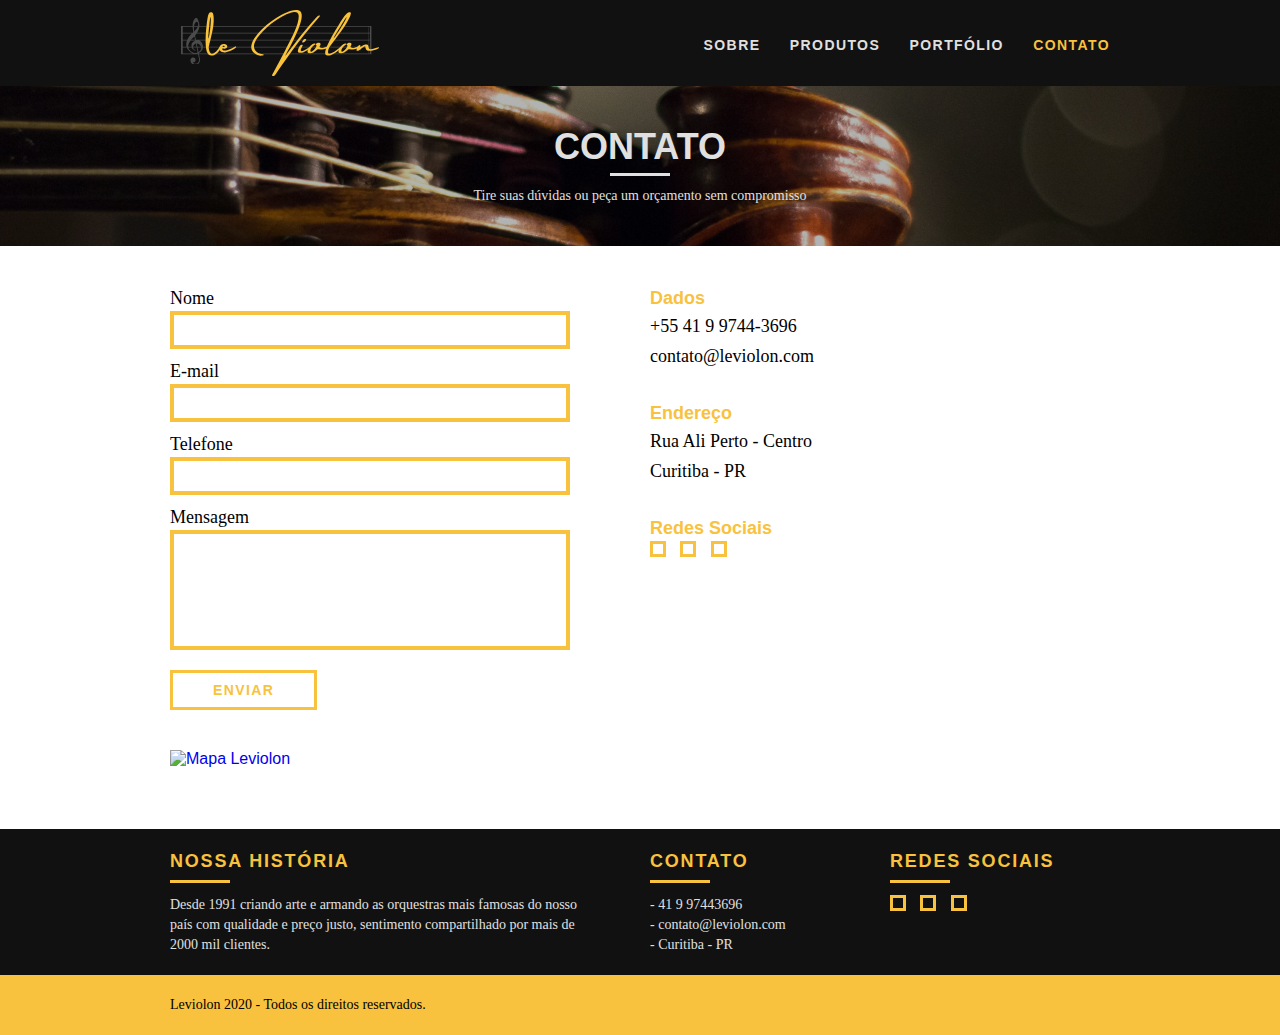
==== web/contato.html @ 77a709c8 "conclusão das páginas normais" ====
<!DOCTYPE html>
<html lang="pt-br">
  <head>
    <meta charset="UTF-8" />
    <meta name="viewport" content="width=device-width, initial-scale=1.0" />

    <title>Le Violon | Contato</title>

    <link rel="stylesheet" href="assets/css/normalize.css" />
    <link rel="stylesheet" href="assets/css/reset.css" />
    <link rel="stylesheet" href="assets/css/grid.css" />
    <link rel="stylesheet" href="assets/css/styles.css" />
    <link rel="stylesheet" href="assets/css/contato.css" />
  </head>
  <body>
    <header class="header">
      <div class="container">
        <a href="index.html" class="grid-4">
          <img src="assets/img/logo2.svg" alt="LeViolon" />
        </a>
        <nav class="header_menu grid-12">
          <ul>
            <li><a href="sobre.html">Sobre</a></li>
            <li><a href="produtos.html">Produtos</a></li>
            <li><a href="portfolio.html">Portfólio</a></li>
            <li><a class="menu_ativo" href="contato.html">Contato</a></li>
          </ul>
        </nav>
      </div>
    </header>

    <section class="introducao-interna interna_contato">
      <div class="container">
        <h1>Contato</h1>
        <p>Tire suas dúvidas ou peça um orçamento sem compromisso</p>
      </div>
    </section>

    <section class="contato">
      <div class="container">        
        <form action="" id="form_contato" class="form grid-8">
          <label for="nome">Nome</label>
          <input type="text" id="nome">

          <label for="email">E-mail</label>
          <input type="text" id="email">

          <label for="telefone">Telefone</label>
          <input type="text" id="telefone">
          
          <label for="mensagem">Mensagem</label>
          <textarea name="mensagem" id="mensagem"></textarea>        

          <button type="submit" class="btn btn-preto">Enviar</button>
        </form>
        <div class="contato_dados grid-8">
          <h3>Dados</h3>
          <span>+55 41 9 9744-3696</span>
          <span>contato@leviolon.com</span>
  
          <h3>Endereço</h3>
          <span>Rua Ali Perto - Centro</span>
          <span>Curitiba - PR</span>

          <h3>Redes Sociais</h3>
          <ul>
            <li>
              <a href="#" target="_blank"
                ><img src="/assets/img/sociais/facebook.svg" alt=""
              /></a>
            </li>
            <li>
              <a href="#" target="_blank"
                ><img src="/assets/img/sociais/instagram.svg" alt=""
              /></a>
            </li>
            <li>
              <a href="#" target="_blank"
                ><img src="/assets/img/sociais/youtube.svg" alt=""
              /></a>
            </li>
          </ul>
        </div>
      </div>
      
    </section>
    
    <section class="container contato_mapa">
      <a class="grid-16" href="http://google.com" target="_blank"><img src="/assets/img/leviolon-mapa.png" alt="Mapa Leviolon"></a>
    </section>

    <footer>
      <div class="footer">
        <div class="container">
          <div class="grid-8 footer-historia">
            <h3>Nossa História</h3>
            <p>
              Desde 1991 criando arte e armando as orquestras mais famosas do
              nosso país com qualidade e preço justo, sentimento compartilhado
              por mais de 2000 mil clientes.
            </p>
          </div>

          <div class="grid-4 footer-contato">
            <h3>Contato</h3>
            <ul>
              <li>- 41 9 97443696</li>
              <li>- contato@leviolon.com</li>
              <li>- Curitiba - PR</li>
            </ul>
          </div>

          <div class="grid-4 footer-redes">
            <h3>Redes Sociais</h3>
            <ul>
              <li>
                <a href="#" target="_blank"
                  ><img src="/assets/img/sociais/facebook.svg" alt=""
                /></a>
              </li>
              <li>
                <a href="#" target="_blank"
                  ><img src="/assets/img/sociais/instagram.svg" alt=""
                /></a>
              </li>
              <li>
                <a href="#" target="_blank"
                  ><img src="/assets/img/sociais/youtube.svg" alt=""
                /></a>
              </li>
            </ul>
          </div>
        </div>
      </div>

      <div class="copyright">
        <div class="container">
          <p class="grid-16">Leviolon 2020 - Todos os direitos reservados.</p>
        </div>
      </div>
    </footer>
    <script src="assets/js/main.js"></script>
  </body>
</html>
---- web/assets/css/grid.css ----
*, *:before, *:after {
  -webkit-box-sizing: border-box; 
  -moz-box-sizing: border-box; 
  box-sizing: border-box;
}

.container {
	width: 960px;
	margin: 0 auto;
	padding: 0px;
	position: relative;
}

.container:after, .container:before {
	content: " ";
	display: table;
}

.container:after {
	clear: both;
}

.grid-1, .grid-2, .grid-3, .grid-4, .grid-5, .grid-6, .grid-7, .grid-8, .grid-9, .grid-10, .grid-11, .grid-12, .grid-13, .grid-14, .grid-15, .grid-16, .grid-1-3 {
	float: left;
	margin-left: 10px;
	margin-right: 10px;
}

.grid-1 	{width: 40px;}
.grid-2 	{width: 100px;}
.grid-3 	{width: 160px;}
.grid-4 	{width: 220px;}
.grid-5 	{width: 280px;}
.grid-6 	{width: 340px;}
.grid-7 	{width: 400px;}
.grid-8 	{width: 460px;}
.grid-9 	{width: 520px;}
.grid-10 	{width: 580px;}
.grid-11 	{width: 640px;}
.grid-12 	{width: 700px;}
.grid-13 	{width: 760px;}
.grid-14 	{width: 820px;}
.grid-15 	{width: 880px;}
.grid-16 	{width: 940px;}
.grid-1-3	{width: 300px;}
---- web/assets/css/styles.css ----
/* Variaveis */
:root {
  --first-color: #F8C23E;

  --black-color: #111;
  --white-color: #e0e0e0;
}

/* Geral */
body{
  font-family: Arial, Helvetica, sans-serif;
}

p{
  font-family: Georgia, 'Times New Roman', Times, serif;
  font-size: 14px;
  line-height: 20px;
}

img {
  display: block;
  margin: auto;  
}

.btn{
  border: 3px solid var(--first-color);
  padding: 10px 30px;
  color: var(--first-color);
  font-size: 14px;
  text-transform: uppercase;
  line-height: 20px;
  letter-spacing: .1em;
  font-weight: bold;
  transition: .2s ease-in-out;
}

.btn:hover{
  border-color: (var(--white-color));
  color: var(--white-color);
}

.btn.btn-preto:hover{
  color: var(--black-color);
  border-color: var(--black-color);
}

.subtitulo{
  font-weight: bold;
  font-size: 24px;
  line-height: 30px;
  letter-spacing: .1em;
  color: var(--black-color);
  text-transform: uppercase;
  text-align: center;
  margin-bottom: 40px;
}

.subtitulo::after{
  content: "";
  display: block;
  width: 60px;
  height: 3px;
  background: var(--black-color);
  margin: 8px auto;
}

.subtitulo-interno{
  font-weight: bold;
  font-size: 24px;
  line-height: 30px;
  letter-spacing: .1em;
  color: var(--black-color);
  text-transform: uppercase;
  margin-bottom: 20px;  
}

.subtitulo-interno::after{
  content: "";
  display: block;
  width: 60px;
  height: 3px;
  background: var(--black-color);  
  margin: 8px 0;
}
/* Header */
.header {
  position: fixed;
  top: 0;
  width: 100%;
  background: var(--black-color);
  padding: 10px 0; 
  z-index: 10;
}

.header img{
  width: 90%;
  height: auto;
}

.header_menu {
  text-align: right;
}

.header_menu ul li {
  display: inline-block;
  margin-left: 25px;
  margin-top: 25px;
}

.header_menu ul li a{
  text-transform: uppercase;
  color: var(--white-color);
  font-weight: bold;
  letter-spacing: .1em;
  font-size: 14px;
  line-height: 20px;
  padding: 10px 0;
  transition: .2s ease-in-out;
}

.header_menu ul li a:hover{
  color: var(--first-color);
}

.header_menu ul li a.menu_ativo{
  color: var(--first-color);
}

/* Introdução */

.introducao {
  width: 100%;
  height: 460px;
  background: url(../img/bg-intro.jpg) no-repeat center;
  background-size: cover;
  margin-top: 86px;
  text-align: center;
  padding-top: 120px;
}

.introducao h1{
  text-transform: uppercase;
  color: var(--white-color);
  font-size: 48px;
  font-weight: bold;  
}

.quote_externo{
  max-width: 400px;
  margin: 0 auto;
  color: var(--white-color);
  margin-bottom: 40px;
}

.quote_externo p {
  font-style: italic;
}

.quote_externo p::before,.quote_externo p::after{
  content: "";
  display: block;
  width: 60px;
  height: 3px;
  background: var(--white-color);
  margin: 15px auto 10px auto;
} 

.quote_externo cite {
  font-style: normal;
  font-weight: bold;
  font-size: 14px;
  letter-spacing: .1em;
}

/* Introdução interna */
.introducao-interna {
  width: 100%;
  margin-top: 86px;
  height: 160px;
  text-align: center;
  color: var(--white-color);
  padding-top: 40px;
}

.introducao-interna h1{
  text-transform: uppercase;
  font-size: 36px;
  font-weight: bold;  
}

.introducao-interna h1:after {
  content: "";
  display: block;
  width: 60px;
  height: 3px;
  background: var(--white-color);
  margin: 6px auto 10px auto;
}

/* Produtos */

.produtos {
  padding: 60px 0;
}

.produtos img{
  width: 80%;
}

.produtos_lista li {
  background-color: var(--first-color);
  text-align: center;
}

.produtos_lista li h3{
  font-weight: bold;
  font-size: 18px;
  line-height: 25px;
  text-transform: uppercase;
  letter-spacing: .1em;
  margin-top: 20px;
}

.produtos_lista li h3::after{
  content: "";
  display: block;
  width: 60px;
  height: 2px;
  background: var(--black-color);
  margin: 2px auto;
}

.produtos_lista li p {
  padding: 20px 10px;
}

.produtos_icone{
  background-color: var(--black-color);
  padding: 20px;  
}

.call {
  text-align: center;
  padding-top: 40px;
  clear: both;
}

.call p {
  margin-bottom: 20px;
}

/* PORTFÓLIO */

.portfolio {
  width: 100%;
  background: var(--black-color);
  padding: 40px 0;
}

.portfolio .subtitulo {
  color: var(--first-color);
}

.portfolio .subtitulo::after{
  background: var(--first-color);
}

.portfolio_lista li:last-child{
  margin-top: 20px;
}

.portfolio .call p {
  color: var(--white-color);
}

/* QUALIDADE */

.qualidade {
  padding: 60px 0;
}

.qualidade::after{
  content: "";
  width: 634px;
  height: 83px;
  display: block;
  background: url("../img/linhas-qualidade.svg") no-repeat center;
  position: absolute;
  top: 189px;
  right: 164px;
  z-index: -1;
}

.qualidade img {
  border-radius: 2%;
  margin: 0 auto;  
}

.qualidade_lista{
  padding-top: 40px;
  overflow: auto; /* clear fix */
}

.qualidade_lista li {
  text-align: center;
  padding: 0 40px;
}

.qualidade_lista li h3{
  font-weight: bold;
  font-size: 18px;
  line-height: 25px;
  text-transform: uppercase;
  letter-spacing: .1em;
  margin-top: 20px;
}

.qualidade_lista li h3::after{
  content: "";
  display: block;
  width: 60px;
  height: 2px;
  background: var(--black-color);
  margin: 4px auto;
}

.quebra {
  width: 100%;
  height: 220px;
  background: url("../img/bg-footer.jpg") no-repeat center;
  background-size: cover;
  text-align: center;
  padding-top: 40px;
}

.quebra .quote-externo {
  max-width: 400px;
}

/* FOOTER */

.footer {
  width: 100%;
  background: var(--black-color);
  color: var(--white-color);
  padding: 20px 0;
}

.footer h3 {
  text-transform: uppercase;
  font-size: 18px;
  line-height: 25px;
  color: var(--first-color);
  letter-spacing: .1em;
  font-weight: bold;
}

.footer h3:after {
  content: "";
  display: block;
  width: 60px;
  height: 3px;
  background: var(--first-color);
  margin: 6px 0 12px 0;
}

.footer-historia {
  padding-right: 40px;
}

.footer-contato ul li {
  font-size: 14px;
  line-height: 20px;
  font-family: Georgia, 'Times New Roman', Times, serif;
}

.footer-redes ul li {
  display: inline-block;
  margin-right: 10px;
}

.footer-redes ul li a {
  border: 3px solid #F8C23E;
  display: block;
  padding: 5px;
  transition: .2s ease-in-out;
}

.footer-redes ul li a:hover {
  border-color: #fff;
}

.copyright {
  width: 100%;
  background: var(--first-color);
  padding: 20px 0;
}
---- web/assets/css/contato.css ----
.introducao-interna.interna_contato {
  background: url("../img/bg-contato.jpg") no-repeat center;
  background-size: cover;
}

.contato {
  padding: 40px 0;
}

.form {
  padding-right: 60px;
}

.form label {
  display: block;
  color: #000;
  font-family: Georgia, "Times New Roman", Times, serif;
  font-size: 18px;
  line-height: 25px;
}

.form input {
  display: block;
  font-size: 14px;
  font-family: Georgia, "Times New Roman", Times, serif;
  width: 100%;
  padding: 7px 10px;
  margin-bottom: 10px;
  border: 4px solid #f8c23e;
  background: none;
  color: #000;
  outline: none;
}

.form textarea {
  display: block;
  width: 100%;
  height: 120px;
  font-size: 14px;
  font-family: Georgia, "Times New Roman", Times, serif;
  width: 100%;
  padding: 7px 10px;
  margin-bottom: 20px;
  border: 4px solid #f8c23e;
  background: none;
  color: #000;
  outline: none;
  resize: none;
}

.form button {
  background: none;
  padding: 7px 40px;
  cursor: pointer;
}

.contato_dados {
  color: #000;
}

.contato_dados h3 {
  font-size: 18px;
  line-height: 25px;
  color: #f8c23e;
  font-weight: bold;
}

.contato_dados span {
  display: block;
  font-size: 18px;
  font-family: Georgia, "Times New Roman", Times, serif;
  line-height: 30px;
}

.contato_dados span:nth-of-type(even) {
    margin-bottom: 30px;
}

.contato_dados p {
  margin: 8px 0;
}

.contato_dados ul li {
    display: inline-block;
    margin-right: 10px;
  }
  
  .contato_dados ul li a {
    border: 3px solid #F8C23E;
    display: block;
    padding: 5px;
    transition: .2s ease-in-out;
  }
  
  .contato_dados ul li a:hover {
    border-color: #000;
  }

  .contato_mapa {
      margin-bottom: 60px;
  }
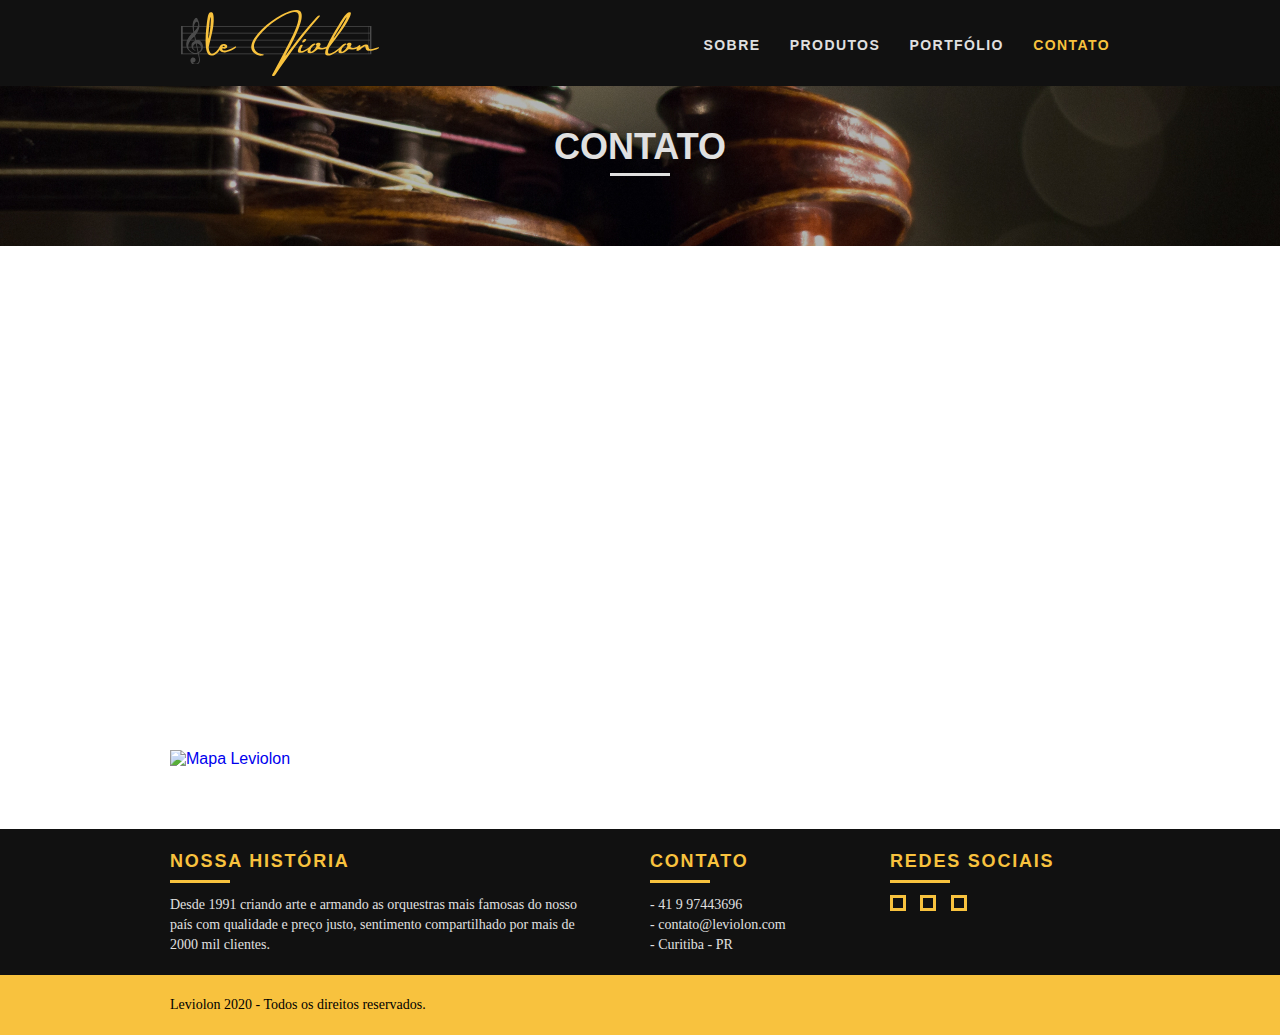
==== commit 1807ed1d: "Animações e formulários" ====
--- a/web/contato.html
+++ b/web/contato.html
@@ -11,6 +11,10 @@
     <link rel="stylesheet" href="assets/css/grid.css" />
     <link rel="stylesheet" href="assets/css/styles.css" />
     <link rel="stylesheet" href="assets/css/contato.css" />
+    <link rel="stylesheet" href="assets/css/responsivo.css" />
+    <script>
+      document.documentElement.classList.add("js");
+    </script>
   </head>
   <body>
     <header class="header">
@@ -31,33 +35,61 @@
 
     <section class="introducao-interna interna_contato">
       <div class="container">
-        <h1>Contato</h1>
-        <p>Tire suas dúvidas ou peça um orçamento sem compromisso</p>
+        <h1 data-anime="400" class="fadeInDown">Contato</h1>
+        <p data-anime="800" class="fadeInDown">
+          Tire suas dúvidas ou peça um orçamento sem compromisso
+        </p>
       </div>
     </section>
 
-    <section class="contato">
-      <div class="container">        
-        <form action="" id="form_contato" class="form grid-8">
+    <section class="contato fadeInDown" data-anime="1200">
+      <div class="container">
+        <form
+          method="POST"
+          action="./assets/enviar.php"
+          id="form_contato"
+          class="form_contato grid-8 formphp"
+        >
           <label for="nome">Nome</label>
-          <input type="text" id="nome">
+          <input type="text" id="nome" name="nome" required />
 
           <label for="email">E-mail</label>
-          <input type="text" id="email">
+          <input type="email" id="email" name="email" required />
+
+          <label class="nao-aparece"
+            >Se você não é um robô, deixe em branco</label
+          >
+          <input type="text" class="nao-aparece" name="leaveblank" />
+          <label class="nao-aparece"
+            >Se você não é um robô, não mude este campo.</label
+          >
+          <input
+            type="text"
+            class="nao-aparece"
+            name="dontchange"
+            value="http://"
+          />
 
           <label for="telefone">Telefone</label>
-          <input type="text" id="telefone">
-          
+          <input type="text" id="telefone" name="telefone" />
+
           <label for="mensagem">Mensagem</label>
-          <textarea name="mensagem" id="mensagem"></textarea>        
+          <textarea
+            name="mensagem"
+            id="mensagem"
+            name="mensagem"
+            required
+          ></textarea>
 
-          <button type="submit" class="btn btn-preto">Enviar</button>
+          <button id="enviar" type="submit" class="btn btn-preto">
+            Enviar
+          </button>
         </form>
         <div class="contato_dados grid-8">
           <h3>Dados</h3>
           <span>+55 41 9 9744-3696</span>
           <span>contato@leviolon.com</span>
-  
+
           <h3>Endereço</h3>
           <span>Rua Ali Perto - Centro</span>
           <span>Curitiba - PR</span>
@@ -82,11 +114,12 @@
           </ul>
         </div>
       </div>
-      
     </section>
-    
+
     <section class="container contato_mapa">
-      <a class="grid-16" href="http://google.com" target="_blank"><img src="/assets/img/leviolon-mapa.png" alt="Mapa Leviolon"></a>
+      <a class="grid-16" href="http://google.com" target="_blank"
+        ><img src="/assets/img/leviolon-mapa.png" alt="Mapa Leviolon"
+      /></a>
     </section>
 
     <footer>
@@ -139,6 +172,9 @@
         </div>
       </div>
     </footer>
+    <script src="assets/js/simple-slide.js"></script>
+    <script src="assets/js/simple-anime.js"></script>
+    <script src="assets/js/simple-form.js"></script>
     <script src="assets/js/main.js"></script>
   </body>
 </html>
--- a/web/assets/css/grid.css
+++ b/web/assets/css/grid.css
@@ -1,45 +1,184 @@
-*, *:before, *:after {
-  -webkit-box-sizing: border-box; 
-  -moz-box-sizing: border-box; 
+*,
+*:before,
+*:after {
+  -webkit-box-sizing: border-box;
+  -moz-box-sizing: border-box;
   box-sizing: border-box;
 }
 
 .container {
-	width: 960px;
-	margin: 0 auto;
-	padding: 0px;
-	position: relative;
+  width: 960px;
+  margin: 0 auto;
+  padding: 0px;
+  position: relative;
 }
 
-.container:after, .container:before {
-	content: " ";
-	display: table;
+.container:after,
+.container:before {
+  content: " ";
+  display: table;
 }
 
 .container:after {
-	clear: both;
+  clear: both;
 }
 
-.grid-1, .grid-2, .grid-3, .grid-4, .grid-5, .grid-6, .grid-7, .grid-8, .grid-9, .grid-10, .grid-11, .grid-12, .grid-13, .grid-14, .grid-15, .grid-16, .grid-1-3 {
-	float: left;
-	margin-left: 10px;
-	margin-right: 10px;
+.grid-1,
+.grid-2,
+.grid-3,
+.grid-4,
+.grid-5,
+.grid-6,
+.grid-7,
+.grid-8,
+.grid-9,
+.grid-10,
+.grid-11,
+.grid-12,
+.grid-13,
+.grid-14,
+.grid-15,
+.grid-16,
+.grid-1-3 {
+  float: left;
+  margin-left: 10px;
+  margin-right: 10px;
 }
 
-.grid-1 	{width: 40px;}
-.grid-2 	{width: 100px;}
-.grid-3 	{width: 160px;}
-.grid-4 	{width: 220px;}
-.grid-5 	{width: 280px;}
-.grid-6 	{width: 340px;}
-.grid-7 	{width: 400px;}
-.grid-8 	{width: 460px;}
-.grid-9 	{width: 520px;}
-.grid-10 	{width: 580px;}
-.grid-11 	{width: 640px;}
-.grid-12 	{width: 700px;}
-.grid-13 	{width: 760px;}
-.grid-14 	{width: 820px;}
-.grid-15 	{width: 880px;}
-.grid-16 	{width: 940px;}
-.grid-1-3	{width: 300px;}+.grid-1 {
+  width: 40px;
+}
+.grid-2 {
+  width: 100px;
+}
+.grid-3 {
+  width: 160px;
+}
+.grid-4 {
+  width: 220px;
+}
+.grid-5 {
+  width: 280px;
+}
+.grid-6 {
+  width: 340px;
+}
+.grid-7 {
+  width: 400px;
+}
+.grid-8 {
+  width: 460px;
+}
+.grid-9 {
+  width: 520px;
+}
+.grid-10 {
+  width: 580px;
+}
+.grid-11 {
+  width: 640px;
+}
+.grid-12 {
+  width: 700px;
+}
+.grid-13 {
+  width: 760px;
+}
+.grid-14 {
+  width: 820px;
+}
+.grid-15 {
+  width: 880px;
+}
+.grid-16 {
+  width: 940px;
+}
+.grid-1-3 {
+  width: 300px;
+}
+
+@media only screen and (min-width: 788px) and (max-width: 979px) {
+  .container {
+    width: 768px;
+  }
+
+  .grid-1 {
+    width: 28px;
+  }
+  .grid-2 {
+    width: 76px;
+  }
+  .grid-3 {
+    width: 124px;
+  }
+  .grid-4 {
+    width: 172px;
+  }
+  .grid-5 {
+    width: 220px;
+  }
+  .grid-6 {
+    width: 268px;
+  }
+  .grid-7 {
+    width: 316px;
+  }
+  .grid-8 {
+    width: 364px;
+  }
+  .grid-9 {
+    width: 412px;
+  }
+  .grid-10 {
+    width: 460px;
+  }
+  .grid-11 {
+    width: 508px;
+  }
+  .grid-12 {
+    width: 556px;
+  }
+  .grid-13 {
+    width: 604px;
+  }
+  .grid-14 {
+    width: 652px;
+  }
+  .grid-15 {
+    width: 700px;
+  }
+  .grid-16 {
+    width: 748px;
+  }
+  .grid-1-3 {
+    width: 236px;
+  }
+}
+
+@media only screen and (max-width: 787px) {
+  .container {
+    width: 300px;
+  }
+
+  .grid-1,
+  .grid-2,
+  .grid-3,
+  .grid-4,
+  .grid-5,
+  .grid-6,
+  .grid-7,
+  .grid-8,
+  .grid-9,
+  .grid-10,
+  .grid-11,
+  .grid-12,
+  .grid-13,
+  .grid-14,
+  .grid-15,
+  .grid-16,
+  .grid-1-3 {
+	width: 300px;
+	margin: 0 0 20px 0;
+	float: none;
+  }
+}
--- a/web/assets/css/styles.css
+++ b/web/assets/css/styles.css
@@ -20,6 +20,7 @@
 img {
   display: block;
   margin: auto;  
+  max-width: 100%;
 }
 
 .btn{
@@ -394,4 +395,84 @@
   width: 100%;
   background: var(--first-color);
   padding: 20px 0;
+}
+
+/*JAVASCRIPT*/
+/* Css do slide */
+.js [data-slide] {
+  position: relative;
+}
+.js [data-slide] > * {
+  position: absolute;
+  top: 0px;
+  opacity: 0;
+}
+.js [data-slide] > .active {
+  position: relative;
+  opacity: 1;
+  transition: opacity 500ms;
+  z-index: 1;
+}
+
+.js [data-slide-nav] {
+  display: block;
+  text-align: center;
+  margin-top: 20px;
+}
+
+.js [data-slide-nav] button {
+  display: inline-block;
+  width: 12px;
+  height: 12px;
+  margin: 4px;
+  border: none;
+  padding: 0px;
+  border-radius: 6px;
+  text-indent: -99px;
+  overflow: hidden;
+  background: #1d1d1d;
+  cursor: pointer;
+}
+
+.js [data-slide-nav] button.active {
+  background: #F8C23E;
+}
+
+/*CSS animação*/
+.js [data-anime] {
+  opacity: 0;
+}
+
+/* 7 CSS personalizado dependendo da animação desejada */
+.js .fadeInDown {
+  transform: translate3d(0,-20px,0);
+}
+.js .fadeInUp {
+  transform: translate3d(0,20px,0);
+}
+.js .fadeInRight {
+  transform: translate3d(20px,0,0);
+}
+.js .fadeInLeft {
+  transform: translate3d(-20px,0,0);
+}
+
+.js .anime {
+  opacity: 1;
+  transform: none;
+  transition: transform .8s, opacity .8s;
+}
+
+.nao-aparece {
+  visibility: hidden;
+  position: absolute;
+  height: 0px;
+}
+
+#form-sucesso {
+  color: #31aa39
+}
+
+#form-erro {
+  color: #f64540
 }--- a/web/assets/css/contato.css
+++ b/web/assets/css/contato.css
@@ -7,11 +7,11 @@
   padding: 40px 0;
 }
 
-.form {
+.form_contato {
   padding-right: 60px;
 }
 
-.form label {
+.form_contato label {
   display: block;
   color: #000;
   font-family: Georgia, "Times New Roman", Times, serif;
@@ -19,7 +19,7 @@
   line-height: 25px;
 }
 
-.form input {
+.form_contato input {
   display: block;
   font-size: 14px;
   font-family: Georgia, "Times New Roman", Times, serif;
@@ -32,7 +32,7 @@
   outline: none;
 }
 
-.form textarea {
+.form_contato textarea {
   display: block;
   width: 100%;
   height: 120px;
@@ -48,7 +48,7 @@
   resize: none;
 }
 
-.form button {
+.form_contato button {
   background: none;
   padding: 7px 40px;
   cursor: pointer;
--- a/web/assets/css/responsivo.css
+++ b/web/assets/css/responsivo.css
@@ -0,0 +1,165 @@
+/* Estilo para tablet */
+@media only screen and (min-width: 788px) and (max-width: 979px) {
+  .header {
+    padding: 20px;
+  }
+
+  /*Qualidade home*/
+  .qualidade::after {
+    right: 69px;
+  }
+
+  .qualidade_lista li {
+    text-align: center;
+    padding: 0 10px;
+  }
+
+  /* Produto*/
+  .produto_item h2 {
+    top: -150px;
+    margin-bottom: -56px;
+  }
+
+  .produto_icone {    
+    padding: 23px 0;
+  }
+
+  .produto_info p {    
+    height: 122px;
+    font-size: 14px;
+    line-height: 20px;
+    padding: 20px 30px;
+  }
+
+  .produto_info ul li {
+    width: 181px;
+    height: 49px;
+  }
+
+  /*Footer*/
+  .footer-redes ul li a {
+    border: 3px solid #f8c23e;
+    display: block;
+    padding: 5px;
+    transition: 0.2s ease-in-out;
+  }
+
+  .footer-redes ul li a img {
+    width: 26px;
+    height: 26px;
+  }
+} /*Fim tablet*/
+
+/* Estilo para Smartphones */
+@media only screen and (max-width: 787px) {
+  .header {
+    position: relative;
+    padding-bottom: 0;
+  }
+
+  .header img {
+    margin: 0 auto 20px auto;
+  }
+
+  .header_menu {
+    text-align: center;
+  }
+
+  .header_menu ul li {
+    margin: 5px;
+  }
+
+  .header_menu ul li a {
+    text-transform: uppercase;
+    border: 3px solid #fff;
+    width: 136px;
+    display: block;
+    float: left;
+  }
+
+  .header_menu ul li a:hover {
+    border-color: #f8c23e;
+  }
+
+  .header_menu ul li a.menu_ativo {
+    border-color: #f8c23e;
+  }
+
+  /*Introdução*/
+  .introducao {
+    margin-top: 0;
+    padding-top: 40px;
+    background: url("../img/bg-intro-mobile.jpg") no-repeat center;
+    background-size: cover;
+  }
+
+  .introducao h1 {
+    font-size: 36px;
+  }
+
+  /* Introdução interna */
+  .introducao-interna {
+    margin-top: 0px;
+  }
+
+  /*Sobre*/
+  .missao_sobre p {
+    padding-right: 0px;
+    font-size: 14px;
+    line-height: 25px;
+  }
+
+  .missao_sobre ul li {
+    font-size: 14px;
+    line-height: 25px;
+  }
+  /*Call*/
+  .call {
+    padding-top: 10px;
+  }
+
+  /*Qualidade home*/
+  .qualidade::after {
+    display: none;
+  }
+
+  /* Produto*/
+  .produto_item h2 {
+    top: -100px;
+    margin-bottom: -70px;
+  }
+
+  .produto_icone {    
+    padding: 23px 0;
+  }
+
+  .produto_info p {    
+    height: auto;
+    font-size: 14px;
+    line-height: 20px;
+    padding: 20px 30px;
+  }
+
+  .produto_info ul li {
+    width: 149px;
+    height: 49px;
+    font-size: 14px;
+    line-height: 20px;
+    padding-top: 14px;
+  }
+
+  .form {
+    padding-right: 0px;
+  }
+
+  .orcamento_dados ul {
+    padding-right: 0px;
+}
+
+/*Contato*/
+.form_contato {
+  padding-right: 0px;
+  margin-bottom: 40px;
+}
+
+} /*Fim mobile*/
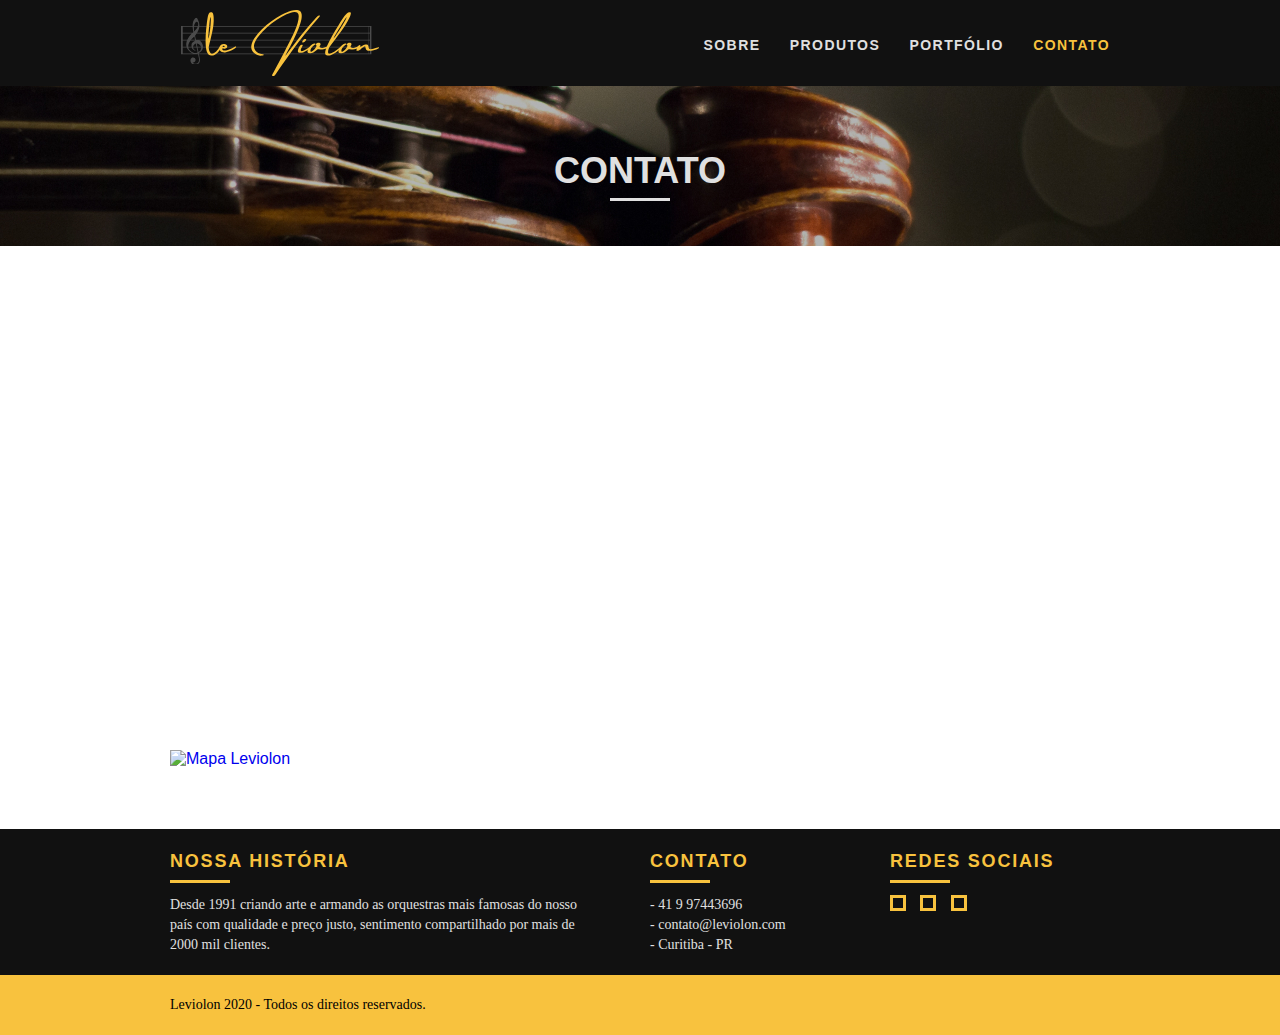
==== commit 9e052406: "SEO e Otimização" ====
--- a/web/contato.html
+++ b/web/contato.html
@@ -5,13 +5,24 @@
     <meta name="viewport" content="width=device-width, initial-scale=1.0" />
 
     <title>Le Violon | Contato</title>
+    <meta
+      name="descrption"
+      content="Seu instrumento do seu jeito. Encomendo o seu agora mesmo para todos os níveis de experiência"
+    />
 
-    <link rel="stylesheet" href="assets/css/normalize.css" />
-    <link rel="stylesheet" href="assets/css/reset.css" />
-    <link rel="stylesheet" href="assets/css/grid.css" />
-    <link rel="stylesheet" href="assets/css/styles.css" />
-    <link rel="stylesheet" href="assets/css/contato.css" />
-    <link rel="stylesheet" href="assets/css/responsivo.css" />
+    <meta property="og:type" content="website">
+    <meta property="og:title" content="Le Violon | Luthieri" />
+    <meta
+      property="og:description"
+      content="Seu instrumento do seu jeito. Encomendo o seu agora mesmo para todos os níveis de experiência"
+    />
+    <meta property="og:url" content="http://leviolon.com" />
+    <meta property="og:image" content="http://leviolon.com/img/og-image.png" />
+
+    <link rel="shortcut icon" href="./assets/img/favicon.ico" type="image/x-icon" />
+
+
+    <link rel="stylesheet" href="assets/css/style-geral.css"/>
     <script>
       document.documentElement.classList.add("js");
     </script>
@@ -37,7 +48,7 @@
       <div class="container">
         <h1 data-anime="400" class="fadeInDown">Contato</h1>
         <p data-anime="800" class="fadeInDown">
-          Tire suas dúvidas ou peça um orçamento sem compromisso
+          Tire suas dúvidas agora
         </p>
       </div>
     </section>
@@ -116,11 +127,11 @@
       </div>
     </section>
 
-    <section class="container contato_mapa">
+    <div class="container contato_mapa">
       <a class="grid-16" href="http://google.com" target="_blank"
         ><img src="/assets/img/leviolon-mapa.png" alt="Mapa Leviolon"
       /></a>
-    </section>
+    </div>
 
     <footer>
       <div class="footer">
--- a/web/assets/css/style-geral.css
+++ b/web/assets/css/style-geral.css
@@ -0,0 +1 @@
+*,:before,:after{-webkit-box-sizing:border-box;-moz-box-sizing:border-box;box-sizing:border-box}.container{width:960px;margin:0 auto;padding:0;position:relative}.container:after,.container:before{content:" ";display:table}.container:after{clear:both}.grid-1,.grid-2,.grid-3,.grid-4,.grid-5,.grid-6,.grid-7,.grid-8,.grid-9,.grid-10,.grid-11,.grid-12,.grid-13,.grid-14,.grid-15,.grid-16,.grid-1-3{float:left;margin-left:10px;margin-right:10px}.grid-1{width:40px}.grid-2{width:100px}.grid-3{width:160px}.grid-4{width:220px}.grid-5{width:280px}.grid-6{width:340px}.grid-7{width:400px}.grid-8{width:460px}.grid-9{width:520px}.grid-10{width:580px}.grid-11{width:640px}.grid-12{width:700px}.grid-13{width:760px}.grid-14{width:820px}.grid-15{width:880px}.grid-16{width:940px}.grid-1-3{width:300px}@media only screen and (min-width: 788px) and (max-width: 979px){.container{width:768px}.grid-1{width:28px}.grid-2{width:76px}.grid-3{width:124px}.grid-4{width:172px}.grid-5{width:220px}.grid-6{width:268px}.grid-7{width:316px}.grid-8{width:364px}.grid-9{width:412px}.grid-10{width:460px}.grid-11{width:508px}.grid-12{width:556px}.grid-13{width:604px}.grid-14{width:652px}.grid-15{width:700px}.grid-16{width:748px}.grid-1-3{width:236px}}@media only screen and (max-width: 787px){.container{width:300px}.grid-1,.grid-2,.grid-3,.grid-4,.grid-5,.grid-6,.grid-7,.grid-8,.grid-9,.grid-10,.grid-11,.grid-12,.grid-13,.grid-14,.grid-15,.grid-16,.grid-1-3{width:300px;margin:0 0 20px;float:none}}a{text-decoration:none}ol,ul{list-style:none}html,body,div,span,iframe,h1,h2,h3,h4,h5,h6,p,blockquote,a,em,img,dl,dt,dd,ol,ul,li,fieldset,form,label,legend,article,footer,header,nav,section,main{margin:0;padding:0;border:0;vertical-align:baseline}h1,h2,h3,h4,h5,h6,p,a,ul{font-size:1em;font-weight:400}html{line-height:1.15;-webkit-text-size-adjust:100%}body{margin:0}main{display:block}h1{font-size:2em;margin:.67em 0}hr{box-sizing:content-box;height:0;overflow:visible}pre{font-family:monospace,monospace;font-size:1em}a{background-color:transparent}abbr[title]{border-bottom:none;text-decoration:underline;text-decoration:underline dotted}b,strong{font-weight:bolder}code,kbd,samp{font-family:monospace,monospace;font-size:1em}small{font-size:80%}sub,sup{font-size:75%;line-height:0;position:relative;vertical-align:baseline}sub{bottom:-.25em}sup{top:-.5em}img{border-style:none}button,input,optgroup,select,textarea{font-family:inherit;font-size:100%;line-height:1.15;margin:0}button,input{overflow:visible}button,select{text-transform:none}button,[type="button"],[type="reset"],[type="submit"]{-webkit-appearance:button}button::-moz-focus-inner,[type="button"]::-moz-focus-inner,[type="reset"]::-moz-focus-inner,[type="submit"]::-moz-focus-inner{border-style:none;padding:0}button:-moz-focusring,[type="button"]:-moz-focusring,[type="reset"]:-moz-focusring,[type="submit"]:-moz-focusring{outline:1px dotted ButtonText}fieldset{padding:.35em .75em .625em}legend{box-sizing:border-box;color:inherit;display:table;max-width:100%;padding:0;white-space:normal}progress{vertical-align:baseline}textarea{overflow:auto}[type="checkbox"],[type="radio"]{box-sizing:border-box;padding:0}[type="number"]::-webkit-inner-spin-button,[type="number"]::-webkit-outer-spin-button{height:auto}[type="search"]{-webkit-appearance:textfield;outline-offset:-2px}[type="search"]::-webkit-search-decoration{-webkit-appearance:none}::-webkit-file-upload-button{-webkit-appearance:button;font:inherit}details{display:block}summary{display:list-item}template{display:none}[hidden]{display:none}:root{--first-color:#F8C23E;--black-color:#111;--white-color:#e0e0e0}body{font-family:Arial,Helvetica,sans-serif}p{font-family:Georgia,'Times New Roman',Times,serif;font-size:14px;line-height:20px}img{display:block;margin:auto;max-width:100%}.btn{border:3px solid var(--first-color);padding:10px 30px;color:var(--first-color);font-size:14px;text-transform:uppercase;line-height:20px;letter-spacing:.1em;font-weight:700;transition:.2s ease-in-out}.btn:hover{border-color:var(--white-color);color:var(--white-color)}.btn.btn-preto:hover{color:var(--black-color);border-color:var(--black-color)}.subtitulo{font-weight:700;font-size:24px;line-height:30px;letter-spacing:.1em;color:var(--black-color);text-transform:uppercase;text-align:center;margin-bottom:40px}.subtitulo::after{content:"";display:block;width:60px;height:3px;background:var(--black-color);margin:8px auto}.subtitulo-interno{font-weight:700;font-size:24px;line-height:30px;letter-spacing:.1em;color:var(--black-color);text-transform:uppercase;margin-bottom:20px}.subtitulo-interno::after{content:"";display:block;width:60px;height:3px;background:var(--black-color);margin:8px 0}.header{position:fixed;top:0;width:100%;background:var(--black-color);padding:10px 0;z-index:10}.header img{width:90%;height:auto}.header_menu{text-align:right}.header_menu ul li{display:inline-block;margin-left:25px;margin-top:25px}.header_menu ul li a{text-transform:uppercase;color:var(--white-color);font-weight:700;letter-spacing:.1em;font-size:14px;line-height:20px;padding:10px 0;transition:.2s ease-in-out}.header_menu ul li a:hover{color:var(--first-color)}.header_menu ul li a.menu_ativo{color:var(--first-color)}.introducao{width:100%;height:460px;background:url(../img/bg-intro.jpg) no-repeat center;background-size:cover;margin-top:86px;text-align:center;padding-top:120px}.introducao h1{text-transform:uppercase;color:var(--white-color);font-size:48px;font-weight:700}.quote_externo{max-width:400px;margin:0 auto;color:var(--white-color);margin-bottom:40px}.quote_externo p{font-style:italic}.quote_externo p::before,.quote_externo p::after{content:"";display:block;width:60px;height:3px;background:var(--white-color);margin:15px auto 10px}.quote_externo cite{font-style:normal;font-weight:700;font-size:14px;letter-spacing:.1em}.introducao-interna{width:100%;margin-top:86px;height:160px;text-align:center;color:var(--white-color);padding-top:40px}.introducao-interna h1{text-transform:uppercase;font-size:36px;font-weight:700}.introducao-interna h1:after{content:"";display:block;width:60px;height:3px;background:var(--white-color);margin:6px auto 10px}.produtos{padding:60px 0}.produtos img{width:80%}.produtos_lista li{background-color:var(--first-color);text-align:center}.produtos_lista li h3{font-weight:700;font-size:18px;line-height:25px;text-transform:uppercase;letter-spacing:.1em;margin-top:20px}.produtos_lista li h3::after{content:"";display:block;width:60px;height:2px;background:var(--black-color);margin:2px auto}.produtos_lista li p{padding:20px 10px}.produtos_icone{background-color:var(--black-color);padding:20px}.call{text-align:center;padding-top:40px;clear:both}.call p{margin-bottom:20px}.portfolio{width:100%;background:var(--black-color);padding:40px 0}.portfolio .subtitulo{color:var(--first-color)}.portfolio .subtitulo::after{background:var(--first-color)}.portfolio_lista li:last-child{margin-top:20px}.portfolio .call p{color:var(--white-color)}.qualidade{padding:60px 0}.qualidade::after{content:"";width:634px;height:83px;display:block;background:url(../img/linhas-qualidade.svg) no-repeat center;position:absolute;top:189px;right:164px;z-index:-1}.qualidade img{border-radius:2%;margin:0 auto}.qualidade_lista{padding-top:40px;overflow:auto}.qualidade_lista li{text-align:center;padding:0 40px}.qualidade_lista li h3{font-weight:700;font-size:18px;line-height:25px;text-transform:uppercase;letter-spacing:.1em;margin-top:20px}.qualidade_lista li h3::after{content:"";display:block;width:60px;height:2px;background:var(--black-color);margin:4px auto}.quebra{width:100%;height:220px;background:url(../img/bg-footer.jpg) no-repeat center;background-size:cover;text-align:center;padding-top:40px}.quebra .quote-externo{max-width:400px}.footer{width:100%;background:var(--black-color);color:var(--white-color);padding:20px 0}.footer h3{text-transform:uppercase;font-size:18px;line-height:25px;color:var(--first-color);letter-spacing:.1em;font-weight:700}.footer h3:after{content:"";display:block;width:60px;height:3px;background:var(--first-color);margin:6px 0 12px}.footer-historia{padding-right:40px}.footer-contato ul li{font-size:14px;line-height:20px;font-family:Georgia,'Times New Roman',Times,serif}.footer-redes ul li{display:inline-block;margin-right:10px}.footer-redes ul li a{border:3px solid #F8C23E;display:block;padding:5px;transition:.2s ease-in-out}.footer-redes ul li a:hover{border-color:var(--first-color)}.copyright{width:100%;background:var(--first-color);padding:20px 0}.js [data-slide]{position:relative}.js [data-slide] > *{position:absolute;top:0;opacity:0}.js [data-slide] > .active{position:relative;opacity:1;transition:opacity 500ms;z-index:1}.js [data-slide-nav]{display:block;text-align:center;margin-top:20px}.js [data-slide-nav] button{display:inline-block;width:12px;height:12px;margin:4px;border:none;padding:0;border-radius:6px;text-indent:-99px;overflow:hidden;background:#1d1d1d;cursor:pointer}.js [data-slide-nav] button.active{background:#F8C23E}.js [data-anime]{opacity:0}.js .fadeInDown{transform:translate3d(0,-20px,0)}.js .fadeInUp{transform:translate3d(0,20px,0)}.js .fadeInRight{transform:translate3d(20px,0,0)}.js .fadeInLeft{transform:translate3d(-20px,0,0)}.js .anime{opacity:1;transform:none;transition:transform .8s,opacity .8s}.nao-aparece{visibility:hidden;position:absolute;height:0}#form-sucesso{color:#31aa39}#form-erro{color:#f64540}.introducao-interna.interna_sobre{background:url(../img/bg-sobre.jpg) no-repeat center;background-size:cover}.missao_sobre{padding-top:60px}.missao_sobre p{font-size:18px;line-height:25px;margin-bottom:1em;padding-right:60px}.missao_sobre ul li{font-family:Georgia,'Times New Roman',Times,serif;font-size:18px;line-height:30px}.foto-materiais{padding-top:20px}.introducao-interna.interna_produtos{background:url(../img/produtos/bg-produtos.jpg) no-repeat center;background-size:cover}.produto_item{padding-top:60px}.produto_item h2{font-size:36px;text-transform:uppercase;letter-spacing:.1em;font-weight:700;position:relative;top:-180px;text-align:center;color:#fff;margin-bottom:-56px}.produto_item h2::after,.produto_item h2::before{content:"";display:block;width:60px;height:3px;background:var(--white-color);margin:6px auto 8px}.produto_icone{background:#000;padding:33.5px 0}.produto_icone img{margin:0 auto}.produto_info{background:#000}.produto_info p{color:#fff;font-size:18px;line-height:25px;height:180px;padding:28px 40px}.produto_info ul li{background:#f8c23e;text-transform:uppercase;text-align:center;font-size:18px;font-weight:700;line-height:20px;float:left;width:229px;height:49px;padding-top:16px}.produto_info ul li:nth-child(1){margin-bottom:2px}.produto_info ul li:nth-child(2){margin-bottom:2px}.produto_info ul li:nth-child(even){margin-left:2px}.orcamento{background:#000;width:100%;margin-top:60px;padding:40px 0}.orcamento h2{color:#f8c23e}.orcamento h2::after{background:#f8c23e}.form{padding-right:60px}.form label{display:block;color:#fff;font-family:Georgia,"Times New Roman",Times,serif;font-size:18px;line-height:25px}.form input{display:block;font-size:14px;font-family:Georgia,"Times New Roman",Times,serif;width:100%;padding:7px 10px;margin-bottom:10px;border:4px solid #f8c23e;background:none;color:#fff;outline:none}.form textarea{display:block;width:100%;height:120px;font-size:14px;font-family:Georgia,"Times New Roman",Times,serif;width:100%;padding:7px 10px;margin-bottom:20px;border:4px solid #f8c23e;background:none;color:#fff;outline:none;resize:none}.form button{background:none;padding:7px 40px;cursor:pointer}.orcamento_dados{color:#fff}.orcamento_dados h3{font-size:18px;line-height:25px;text-transform:uppercase;color:#f8c23e;font-weight:700}.orcamento_dados span{display:block;font-size:18px;font-family:Georgia,"Times New Roman",Times,serif;line-height:30px}.orcamento_dados span:nth-of-type(even){margin-bottom:40px}.orcamento_dados ul{padding-right:60px}.orcamento_dados ul li{font-size:14px;font-family:Georgia,'Times New Roman',Times,serif;padding:10px 15px}.orcamento_dados ul li:nth-child(odd){background:#1d1d1d}.orcamento_dados p{margin:8px 0}.introducao-interna.interna_portfolio{background:url(../img/portfolio/bg-portfolio.jpg) no-repeat center;background-size:cover}.quote_clientes{padding:60px 0;max-width:600px;margin:0 auto}.quote_clientes p{text-align:center;font-family:Georgia,'Times New Roman',Times,serif;font-size:18px;line-height:25px;font-style:italic}.quote_clientes cite{font-size:18px;font-weight:700;float:right;font-style:normal;margin-top:20px}.introducao-interna.interna_contato{background:url(../img/bg-contato.jpg) no-repeat center;background-size:cover}.contato{padding:40px 0}.form_contato{padding-right:60px}.form_contato label{display:block;color:#000;font-family:Georgia,"Times New Roman",Times,serif;font-size:18px;line-height:25px}.form_contato input{display:block;font-size:14px;font-family:Georgia,"Times New Roman",Times,serif;width:100%;padding:7px 10px;margin-bottom:10px;border:4px solid #f8c23e;background:none;color:#000;outline:none}.form_contato textarea{display:block;width:100%;height:120px;font-size:14px;font-family:Georgia,"Times New Roman",Times,serif;width:100%;padding:7px 10px;margin-bottom:20px;border:4px solid #f8c23e;background:none;color:#000;outline:none;resize:none}.form_contato button{background:none;padding:7px 40px;cursor:pointer}.contato_dados{color:#000}.contato_dados h3{font-size:18px;line-height:25px;color:#f8c23e;font-weight:700}.contato_dados span{display:block;font-size:18px;font-family:Georgia,"Times New Roman",Times,serif;line-height:30px}.contato_dados span:nth-of-type(even){margin-bottom:30px}.contato_dados p{margin:8px 0}.contato_dados ul li{display:inline-block;margin-right:10px}.contato_dados ul li a{border:3px solid #F8C23E;display:block;padding:5px;transition:.2s ease-in-out}.contato_dados ul li a:hover{border-color:#000}.contato_mapa{margin-bottom:60px}@media only screen and (min-width: 788px) and (max-width: 979px){.header{padding:20px}.qualidade::after{right:69px}.qualidade_lista li{text-align:center;padding:0 10px}.produto_item h2{top:-150px;margin-bottom:-56px}.produto_icone{padding:23px 0}.produto_info p{height:122px;font-size:14px;line-height:20px;padding:20px 30px}.produto_info ul li{width:181px;height:49px}.footer-redes ul li a{border:3px solid #f8c23e;display:block;padding:5px;transition:.2s ease-in-out}.footer-redes ul li a img{width:26px;height:26px}}@media only screen and (max-width: 787px){.header{position:relative;padding-bottom:0}.header img{margin:0 auto 20px}.header_menu{text-align:center}.header_menu ul li{margin:5px}.header_menu ul li a{text-transform:uppercase;border:3px solid #fff;width:136px;display:block;float:left}.header_menu ul li a:hover{border-color:#f8c23e}.header_menu ul li a.menu_ativo{border-color:#f8c23e}.introducao{margin-top:0;padding-top:40px;background:url(../img/bg-intro-mobile.jpg) no-repeat center;background-size:cover}.introducao h1{font-size:36px}.introducao-interna{margin-top:0}.missao_sobre p{padding-right:0;font-size:14px;line-height:25px}.missao_sobre ul li{font-size:14px;line-height:25px}.call{padding-top:10px}.qualidade::after{display:none}.produto_item h2{top:-100px;margin-bottom:-70px}.produto_icone{padding:23px 0}.produto_info p{height:auto;font-size:14px;line-height:20px;padding:20px 30px}.produto_info ul li{width:149px;height:49px;font-size:14px;line-height:20px;padding-top:14px}.form{padding-right:0}.orcamento_dados ul{padding-right:0}.form_contato{padding-right:0;margin-bottom:40px}}